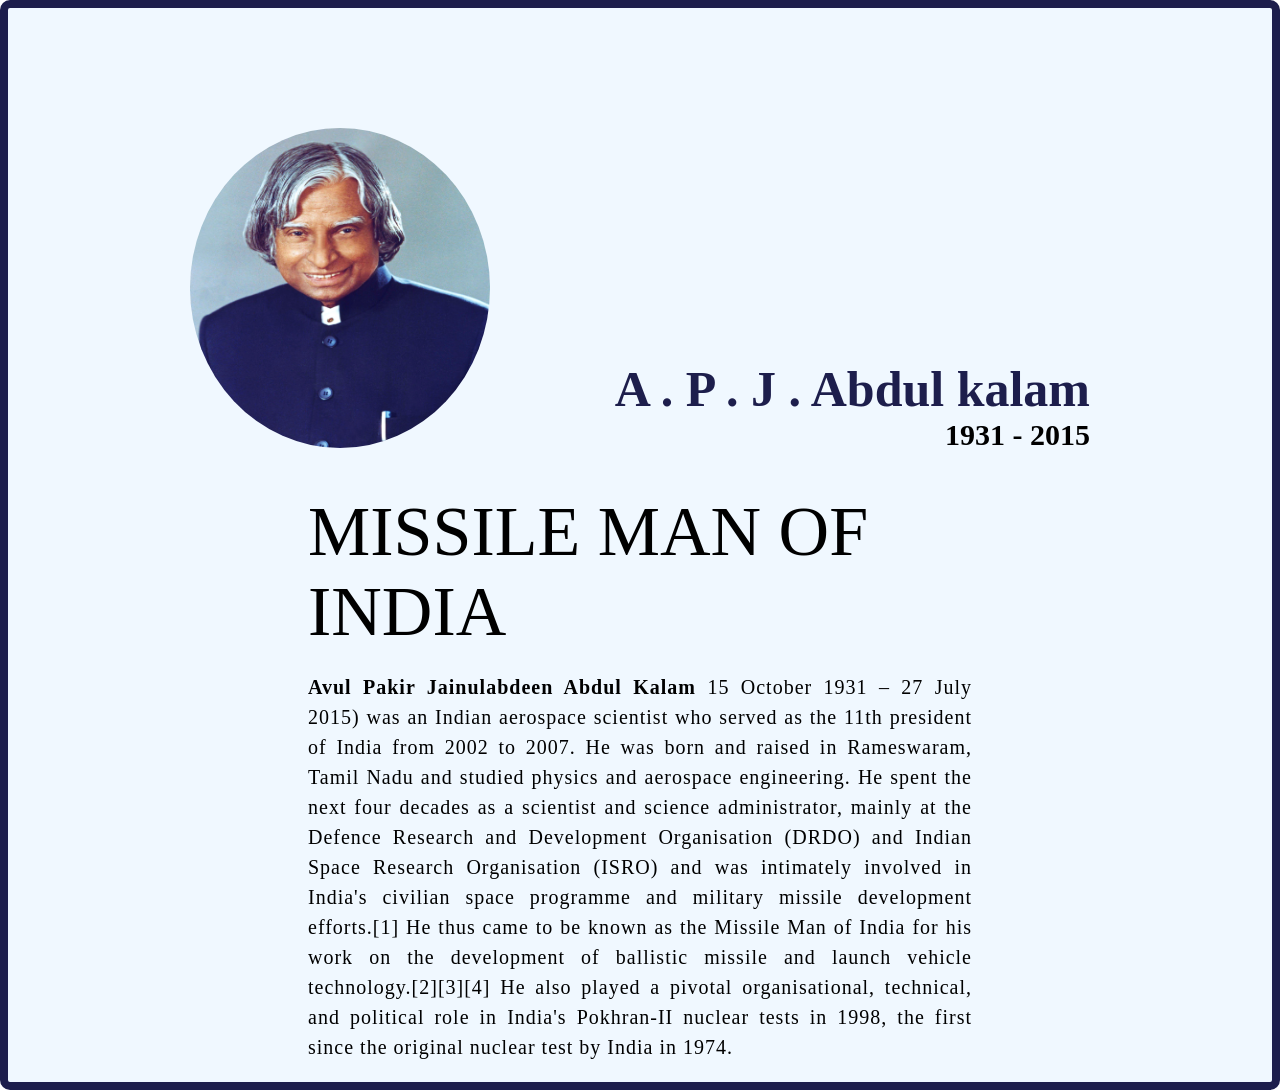
==== project-1.html @ 18192226 "abdulkalam site first commit" ====
<!DOCTYPE html>
<html lang="en">
  <head>
    <meta charset="UTF-8" />

    <meta http-equiv="X-UA-Compatible" content="IE=edge" />

    <meta name="viewport" content="width=device-width, initial-scale=1.0" />
    <title>The Tribute Website | A.P. J Abdul Kalam</title>
    <link rel="stylesheet" href="style.css" />
  </head>
  <body>
    <div class="container">
      <div class="content">
        <section class="top">
          <div class="thumbnail1">
            <img src="apj.jpg" alt="tribute" />
           </div>
           <div>
            <h1>A . P . J . Abdul kalam</h1>
            <h2>1931 - 2015</h2>
           </div>
        </section>
      </div>
      <section class="middle">
        <h3> MISSILE MAN OF INDIA </h3>
        <p> 
          <b>Avul Pakir Jainulabdeen Abdul Kalam</b> 15 October 1931 – 27 July
            2015) was an Indian aerospace scientist who served as the 11th
            president of India from 2002 to 2007. He was born and raised in
            Rameswaram, Tamil Nadu and studied physics and aerospace
            engineering. He spent the next four decades as a scientist and
            science administrator, mainly at the Defence Research and
            Development Organisation (DRDO) and Indian Space Research
            Organisation (ISRO) and was intimately involved in India's civilian
            space programme and military missile development efforts.[1] He thus
            came to be known as the Missile Man of India for his work on the
            development of ballistic missile and launch vehicle
            technology.[2][3][4] He also played a pivotal organisational,
            technical, and political role in India's Pokhran-II nuclear tests in
            1998, the first since the original nuclear test by India in 1974.
          </p>
        </p>


      </section>

    </div>
  </body>
</html>
---- style.css ----
* {
  padding: 0;
  margin: 0;
  box-sizing: border-box;
}

.container {
  background-color: aliceblue;
  border-radius: 10px;
  min-height: 100vh;
  border: 8px solid #1d1e4c;
}
.content {
  max-width: 900px;
  margin: 0 auto;
}
.top {
  margin-top: 120px;
  display: flex;
justify-content: space-between;
align-items: flex-end;
}

.thumbnail1 
 img {
  width: 300px;
  height: 320px;
  border-radius: 50%;
}  
.top h1 {
  font-size: 50px;
  font-weight: bold;
  color: #1d1e4c;
}
.top h2 {
  font-size: 30px;
  text-align: end;
  
}
.middle {
  margin-top: 40px;
  justify-content: space-between;
  align-items: center;
  padding-left: 300px;
  padding-right: 300px;
}
.middle h3 {
    font-size: 70px;
    font-weight: 400; 
  }
.middle p {
  margin-top: 20px;
  font-size: 20px;
  line-height: 30px;
  letter-spacing: 1px;
  text-align: justify;
  align-items: flex-end;
}
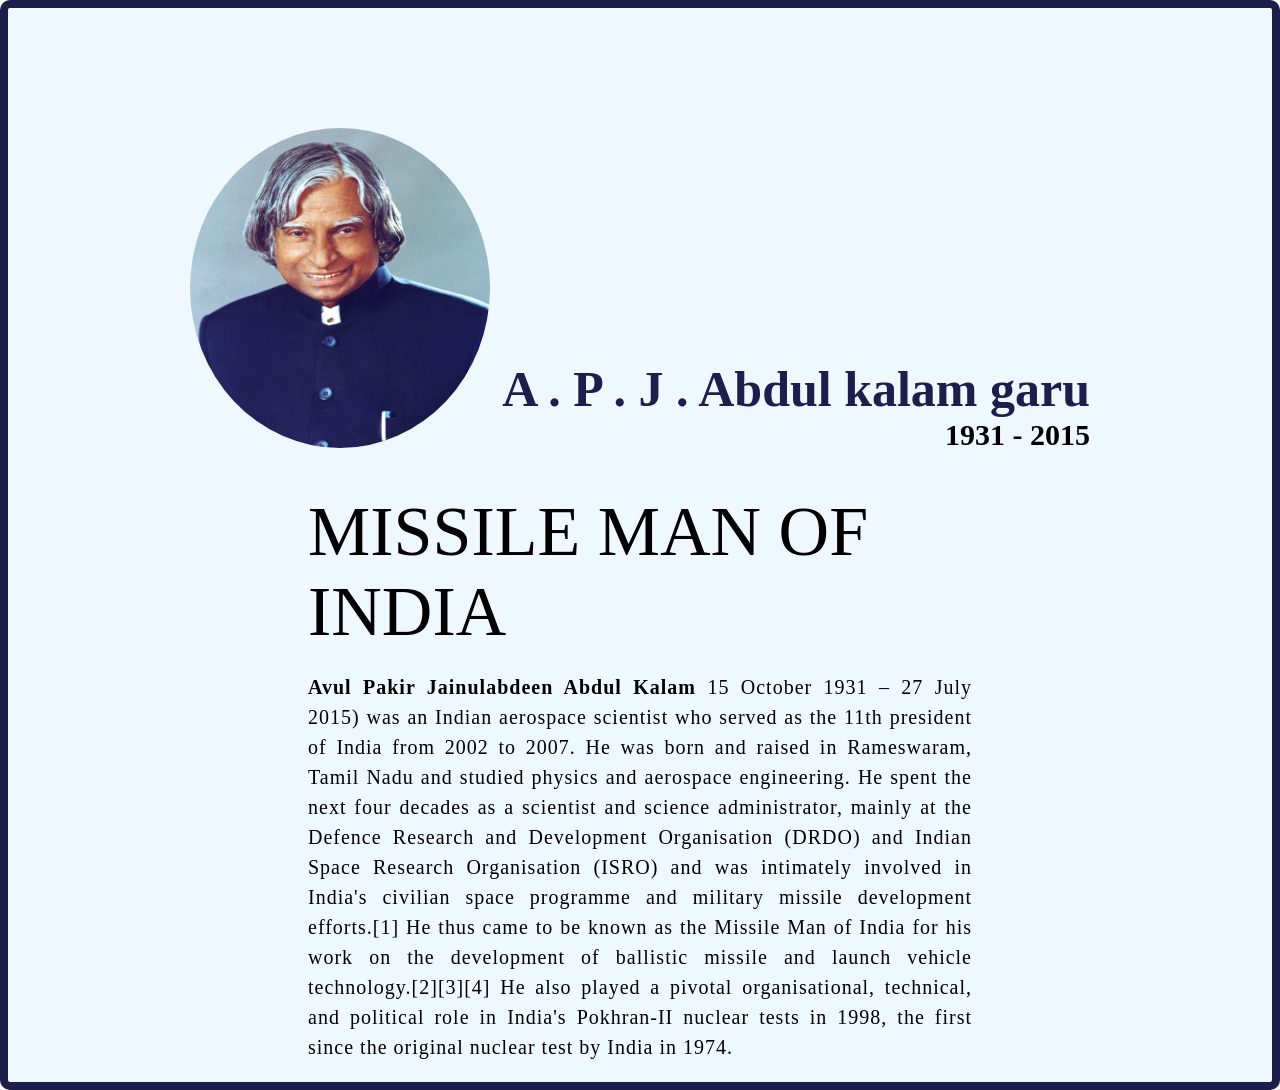
==== commit 13e7404c: "added garu in names" ====
--- a/project-1.html
+++ b/project-1.html
@@ -17,7 +17,7 @@
             <img src="apj.jpg" alt="tribute" />
            </div>
            <div>
-            <h1>A . P . J . Abdul kalam</h1>
+            <h1>A . P . J . Abdul kalam garu</h1>
             <h2>1931 - 2015</h2>
            </div>
         </section>
